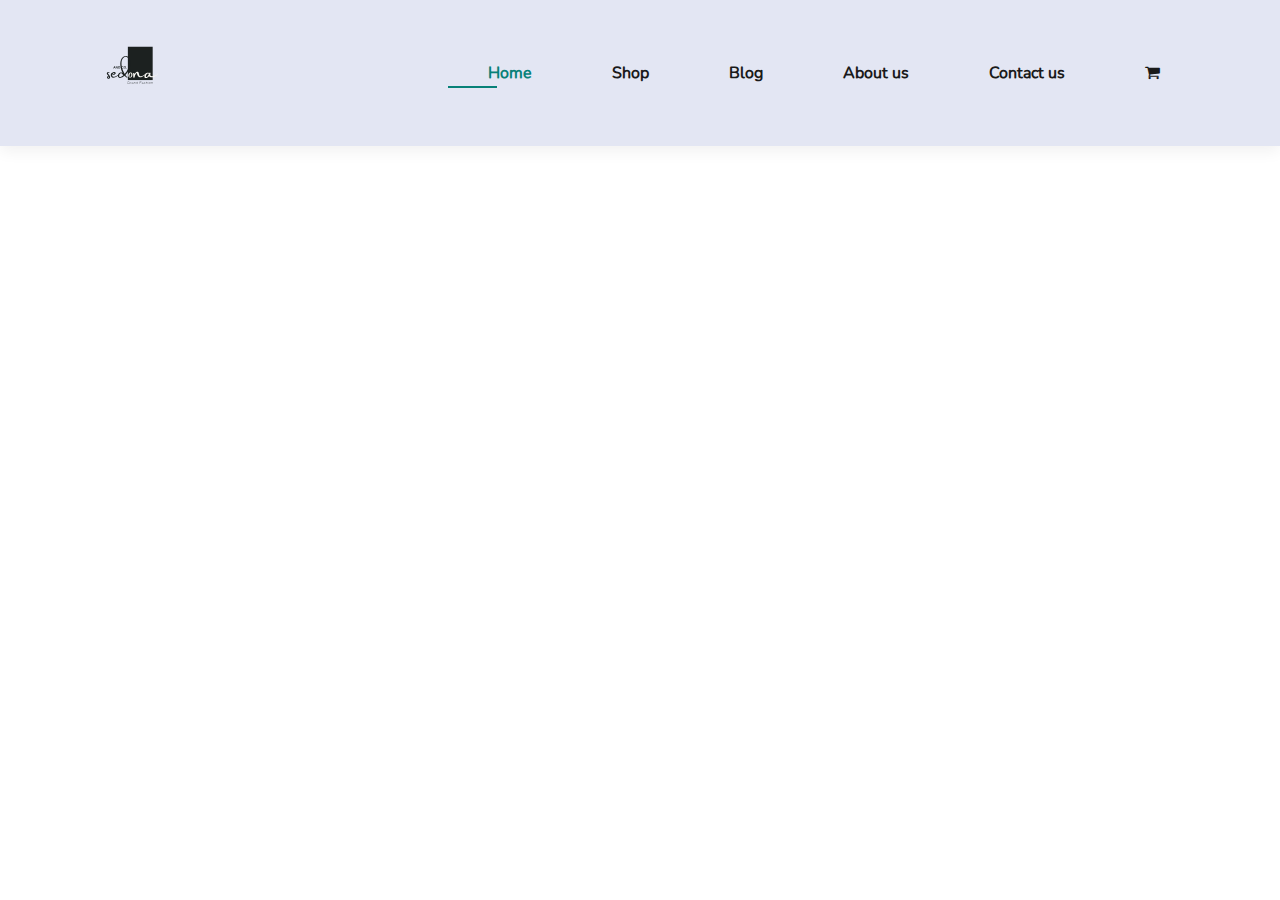
==== index.html @ c75b66e6 "initial code" ====
<!DOCTYPE html>
<html>
    <head>
        <meta name="viewport" content="width=device-width, initial-scale=1.0">
        <meta charset="UTF-8">
        <title>Sedona</title>
        <link rel="stylesheet" href="style.css">
        <!-- <link rel="stylesheet" href="https://cdn.jsdelivr.net/npm/bootstrap@5.3.2/dist/css/bootstrap.min.css"> -->
        <link rel="stylesheet" href="https://cdnjs.cloudflare.com/ajax/libs/font-awesome/4.7.0/css/font-awesome.min.css">
        
    </head>
    <body>
        <section id="header">
            <a href="#"><img src="./images/yoko.svg" class="logo" alt="logo">
            <div>
                <ul id="navbar">
                    <li><a class="active" href="index.html">Home</a></li>
                    <li><a href="shop.html">Shop</a></li>
                    <li><a href="blog.html">Blog</a></li>
                    <li><a href="about.html">About us</a></li>
                    <li><a href="contact.html">Contact us</a></li>
                    <li><a href="cart.html"><i class="fa fa-shopping-cart"></i></a></li>
                </ul>
            </div>
        </section>
    </body>

    <script src="script.js"></script>

</html>
---- style.css ----
@font-face {
    font-family: "CustomFont";
    src: url(./font/static/Nunito-Regular.ttf);
}

*{
    margin: 0;
    padding: 0;
    box-sizing: border-box;
    /* font-family:'Courier New', Courier, monospace; */
    font-family: "CustomFont";
}


h1{
    font-size: 50px;
    line-height: 64px;
    color: #222;
}

h2{
    font-size: 46px;
    line-height: 54px;
    color: #222;
}

h4{
    font-size: 20px;
    color: #222;
}

h6{
    font-weight: 700;
    font-size:12px;
}

p{
    font-size: 16px;
    margin: 15px 0 20px 0;
    color: #465b52;
}

.section-p1{
    padding: 40px 80px;
}

.section-m1{
    margin:40p 0;
}

body{
    width: 100%;
}

.logo{
    width:100px;
    height:100px;
}

/*Header start*/
#header{
    display: flex;
    align-items: center;
    justify-content: space-between;
    padding: 20px 80px;
    background: #e3e6f3;
    box-shadow: 0 5px 15px rgba(0,0,0,0.06);
}

#navbar{
    align-items: center;
    display: flex;
    justify-content: center;
}

#navbar li{
    list-style: none;
    padding: 0 20px;
    position: relative;

}

#navbar li a{
    list-style: none;
    padding: 0 20px;
    text-decoration: none;
    font-weight: 600;
    font-size: 16px;
    color: #1a1a1a;
    transition: 0.3s ease;
}

#navbar li a:hover,
#navbar li a.active{
    color: #088178;
}

#navbar li a:hover::after,
#navbar li a.active::after{
    content: "";
    width:30%;
    height:2px;
    position: absolute;
    bottom: -4px;
    left:40px;
    background: #088178;
}
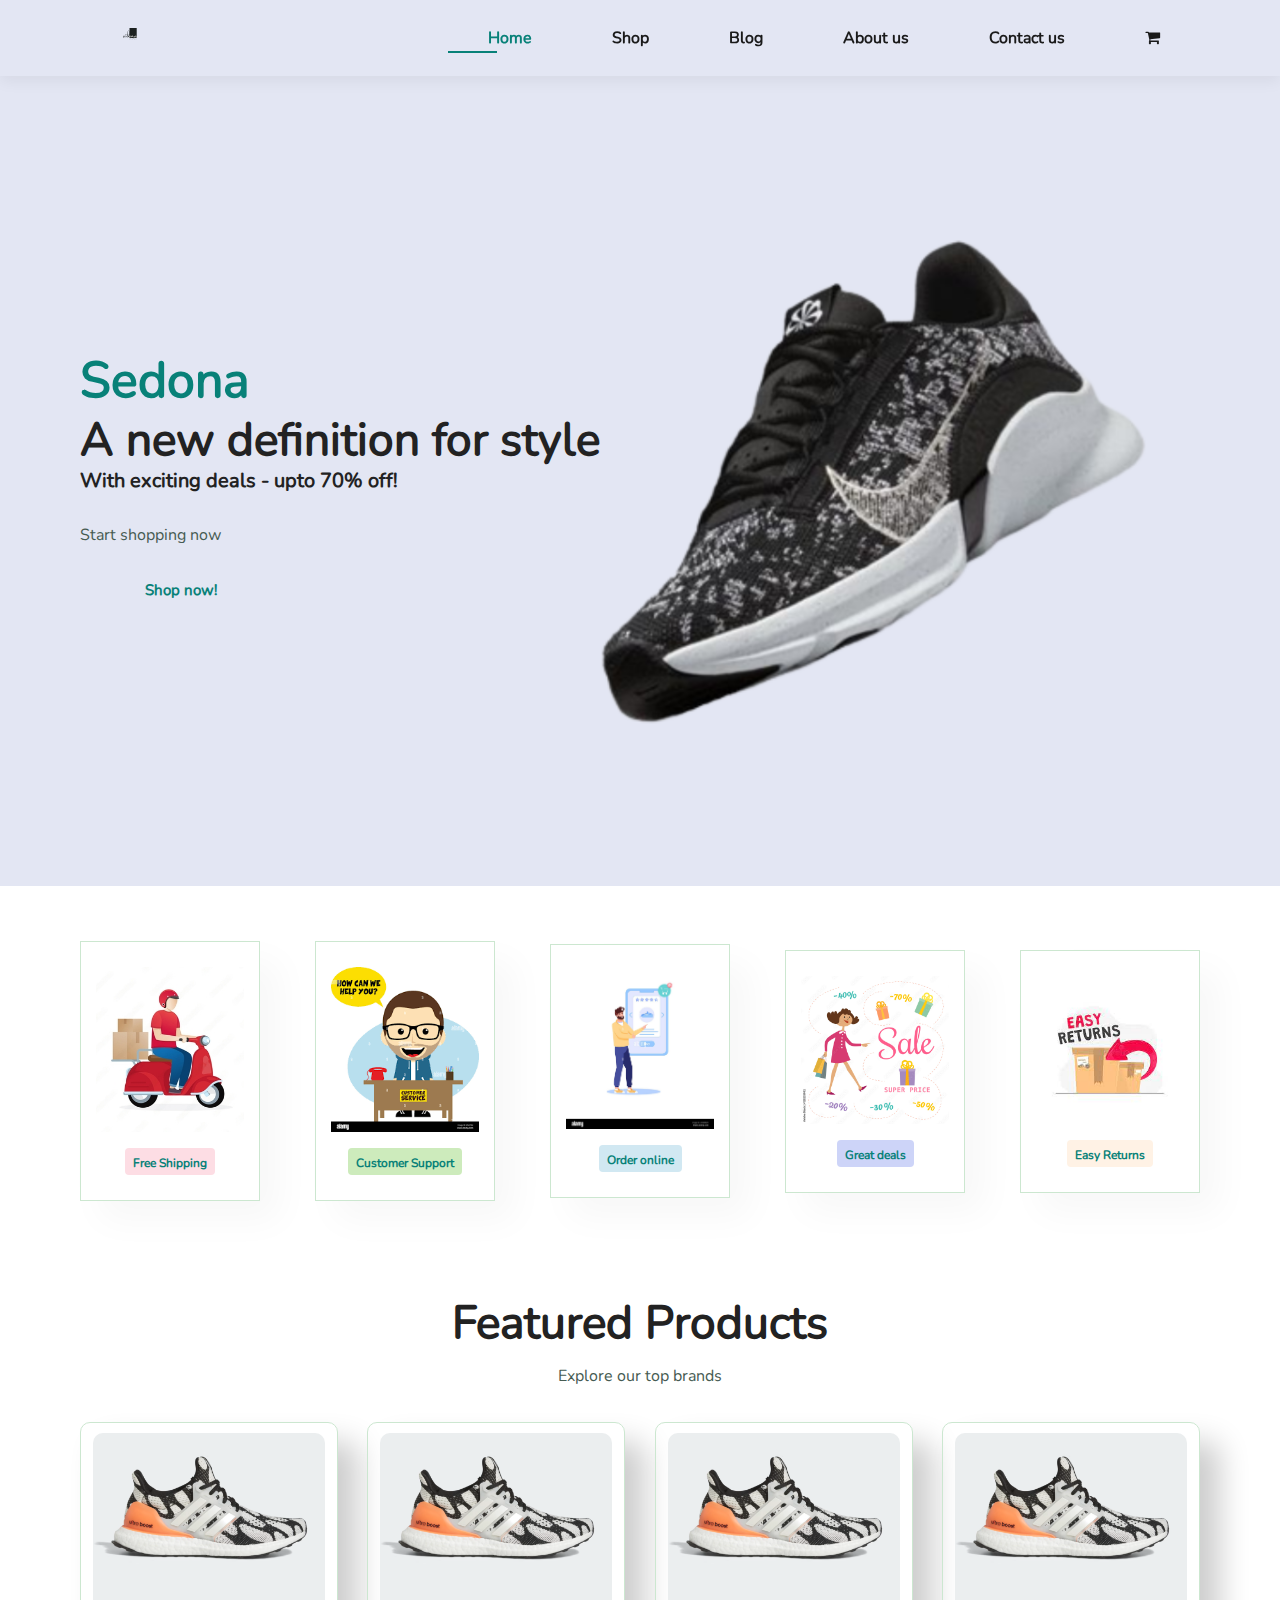
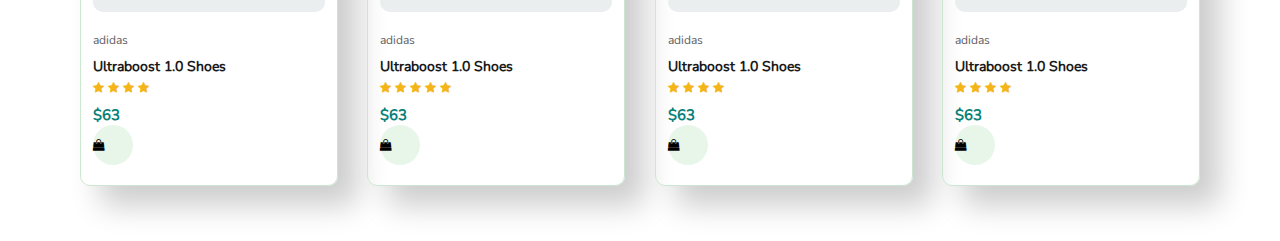
==== commit 1fe40250: "images and styles" ====
--- a/index.html
+++ b/index.html
@@ -23,6 +23,108 @@
                 </ul>
             </div>
         </section>
+        <section id="banner">
+            <h1>Sedona</h1>
+            <h2>A new definition for style</h2>
+            <h4>With exciting deals - upto 70% off!</h4>
+            <p>Start shopping now</p>
+            <button>Shop now!</button>
+        </section>
+        <section id="feature" class="section-p1">
+            <div class="f-box">
+                <img src="images/features/freeshipping.jpeg" alt="freeshipping">
+                <h6>Free Shipping</h6>
+            </div>
+            <div class="f-box">
+                <img src="images/features/customer.png" alt="freeshipping">
+                <h6>Customer Support</h6>
+            </div>
+            <div class="f-box">
+                <img src="images/features/oo.jpg" alt="freeshipping">
+                <h6>Order online</h6>
+            </div>
+            <div class="f-box">
+                <img src="images/features/offers.jpg" alt="freeshipping">
+                <h6>Great deals</h6>
+            </div>
+            <div class="f-box">
+                <img src="images/features/easyreturns.jpeg" alt="freeshipping">
+                <h6>Easy Returns</h6>
+            </div>
+
+        </section>
+        <section id="products" class="section-p1">
+            <h2>Featured Products</h2>
+            <p>Explore our top brands</p>
+            <div class="pro-container">
+                <div class="pro">
+                    <img src="images/products/adidas.png">
+                    <div class="des">
+                        <span>adidas</span>
+                        <h5>Ultraboost 1.0 Shoes</h5>
+                        <div class="star">
+                            <i class="fa fa-star"></i>
+                            <i class="fa fa-star"></i>
+                            <i class="fa fa-star"></i>
+                            <i class="fa fa-star"></i>
+                            <!-- <i class="fa fa-star checked"></i> -->
+                        </div>
+                        <h4>$63</h4>
+                        <a href="#"><i class="fa fa-shopping-bag cart" style="color: black;"></i>
+                        </a>
+                    </div>
+                </div>
+                <div class="pro">
+                    <img src="images/products/adidas.png">
+                    <div class="des">
+                        <span>adidas</span>
+                        <h5>Ultraboost 1.0 Shoes</h5>
+                        <div class="star">
+                            <i class="fa fa-star"></i>
+                            <i class="fa fa-star"></i>
+                            <i class="fa fa-star"></i>
+                            <i class="fa fa-star"></i>
+                            <i class="fa fa-star "></i>
+                        </div>
+                        <h4>$63</h4>
+                        <a href="#"><i class="fa fa-shopping-bag cart" class="cart" style="color: black;"></i>
+                        </a>
+                    </div>
+                </div> <div class="pro">
+                    <img src="images/products/adidas.png">
+                    <div class="des">
+                        <span>adidas</span>
+                        <h5>Ultraboost 1.0 Shoes</h5>
+                        <div class="star">
+                            <i class="fa fa-star"></i>
+                            <i class="fa fa-star"></i>
+                            <i class="fa fa-star"></i>
+                            <i class="fa fa-star"></i>
+                            <!-- <i class="fa fa-star checked"></i> -->
+                        </div>
+                        <h4>$63</h4>
+                        <a href="#"><i class="fa fa-shopping-bag cart" style="color: black;"></i>
+                        </a>
+                    </div>
+                </div> <div class="pro">
+                    <img src="images/products/adidas.png">
+                    <div class="des">
+                        <span>adidas</span>
+                        <h5>Ultraboost 1.0 Shoes</h5>
+                        <div class="star">
+                            <i class="fa fa-star"></i>
+                            <i class="fa fa-star"></i>
+                            <i class="fa fa-star"></i>
+                            <i class="fa fa-star"></i>
+                            <!-- <i class="fa fa-star checked"></i> -->
+                        </div>
+                        <h4>$63</h4>
+                        <a href="#"><i class="fa fa-shopping-bag cart" style="color: black;"></i>
+                        </a>
+                    </div>
+                </div>
+            </div>
+        </section>
     </body>
 
     <script src="script.js"></script>
--- a/style.css
+++ b/style.css
@@ -54,7 +54,7 @@
 
 .logo{
     width:100px;
-    height:100px;
+    height:30px;
 }
 
 /*Header start*/
@@ -65,6 +65,10 @@
     padding: 20px 80px;
     background: #e3e6f3;
     box-shadow: 0 5px 15px rgba(0,0,0,0.06);
+    z-index: 999;
+    position: sticky;
+    top: 0;
+    left: 0;
 }
 
 #navbar{
@@ -105,3 +109,164 @@
     left:40px;
     background: #088178;
 }
+
+
+/*Homepage*/
+#banner{
+    background-image: url("./images/nike1.png");
+    height: 90vh;
+    width:100%;
+    background-size: cover;
+    background-position: top 30% right 0;
+    padding: 0 80px 0 80px;
+    display: flex;
+    align-items: flex-start;
+    flex-direction: column;
+    justify-content: center;
+}
+
+#banner h4{
+    padding-bottom: 15px;
+}
+
+
+#banner h1{
+    color: #088178;
+}
+
+#banner button{
+    background-image: url("./images/button.png");
+    background-color: transparent;
+    color: #088178;
+    border: 0;
+    cursor: pointer;
+    background-repeat: no-repeat;
+    font-size: 15px;
+    font-weight: 700;
+    padding :14px 80px 14px 65px;
+}
+
+/*features*/
+
+#feature{
+    display: flex;
+    align-items: center;
+    justify-content: space-between;
+    flex-wrap: wrap;
+}
+#feature .f-box{
+    width:180px;
+    text-align: center;
+    padding: 25px 15px;
+    box-shadow: 20px 20px 34px rgba(0,0,0,0.03);
+    border: 1px solid #cce7d0;
+    margin: 15px 0;
+}
+
+#feature .f-box h6{
+    padding: 9px 8px 6px 8px;
+    line-height: 1;
+    border-radius: 4px;
+    display: inline-block;
+    color: #088178;
+    background-color: #fddde4;
+}
+
+#feature .f-box:hover{
+    box-shadow: 10px 10px 54px rgba(70,62,221,0.15);
+}
+
+#feature .f-box img{
+    width:100%;
+    margin-bottom: 10px;
+}
+
+#feature .f-box:nth-child(2) h6{
+    background-color: #cdebbc;
+}
+
+#feature .f-box:nth-child(3) h6{
+    background-color: #d1e8f2;
+}
+
+#feature .f-box:nth-child(4) h6{
+    background-color: #cdd4f8;
+}
+
+#feature .f-box:nth-child(5) h6{
+    background-color: #fff2e5;
+}
+
+/*Products*/
+#products{
+    text-align: center;
+}
+#products .pro-container{
+    display: flex;
+    flex-wrap:wrap;
+    justify-content: space-between;
+
+}
+
+#products .pro{
+    width: 23%;
+    min-width: 250px;
+    padding: 10px 12px;
+    border: 1px solid #cce7d0;
+    border-radius: 10px;
+    cursor: pointer;
+    box-shadow: 20px 20px 30px rgba(0,0,0,0.2);
+    margin:15px 0;
+    transition: 0.2 ease;
+}
+
+#products .pro:hover{
+    box-shadow: 20px 20px 30px rgba(0,0,0,0.6);
+}
+
+#products .pro .des{
+    text-align: start;
+    padding: 10px 0;
+}
+
+#products .pro .des span{
+    color: #606063;
+    font-size: 12px;
+}
+
+#products .pro .des h5{
+    padding-top: 7px;
+    color: #1a1a1a;
+    font-size: 14px;
+}
+
+#products .pro .des i{
+    font-size: 12px;
+    color: rgb(243, 181,25);
+}
+
+#products .pro .des h4{
+    padding-top: 7px;
+    color:#088178;
+    font-size: 15px;
+    font-weight: 700;
+
+}
+
+
+#products .pro .des .cart{
+    width:40px;
+    height:40px;
+    line-height: 40px;
+    border-radius: 50px;
+    font-weight: 500;
+    color: #088178;
+    border: 1px;
+    background-color: #e8f6ea;
+    size: 20px;
+}
+#products .pro img{
+    width:100%;
+    border-radius: 10px;
+
+}
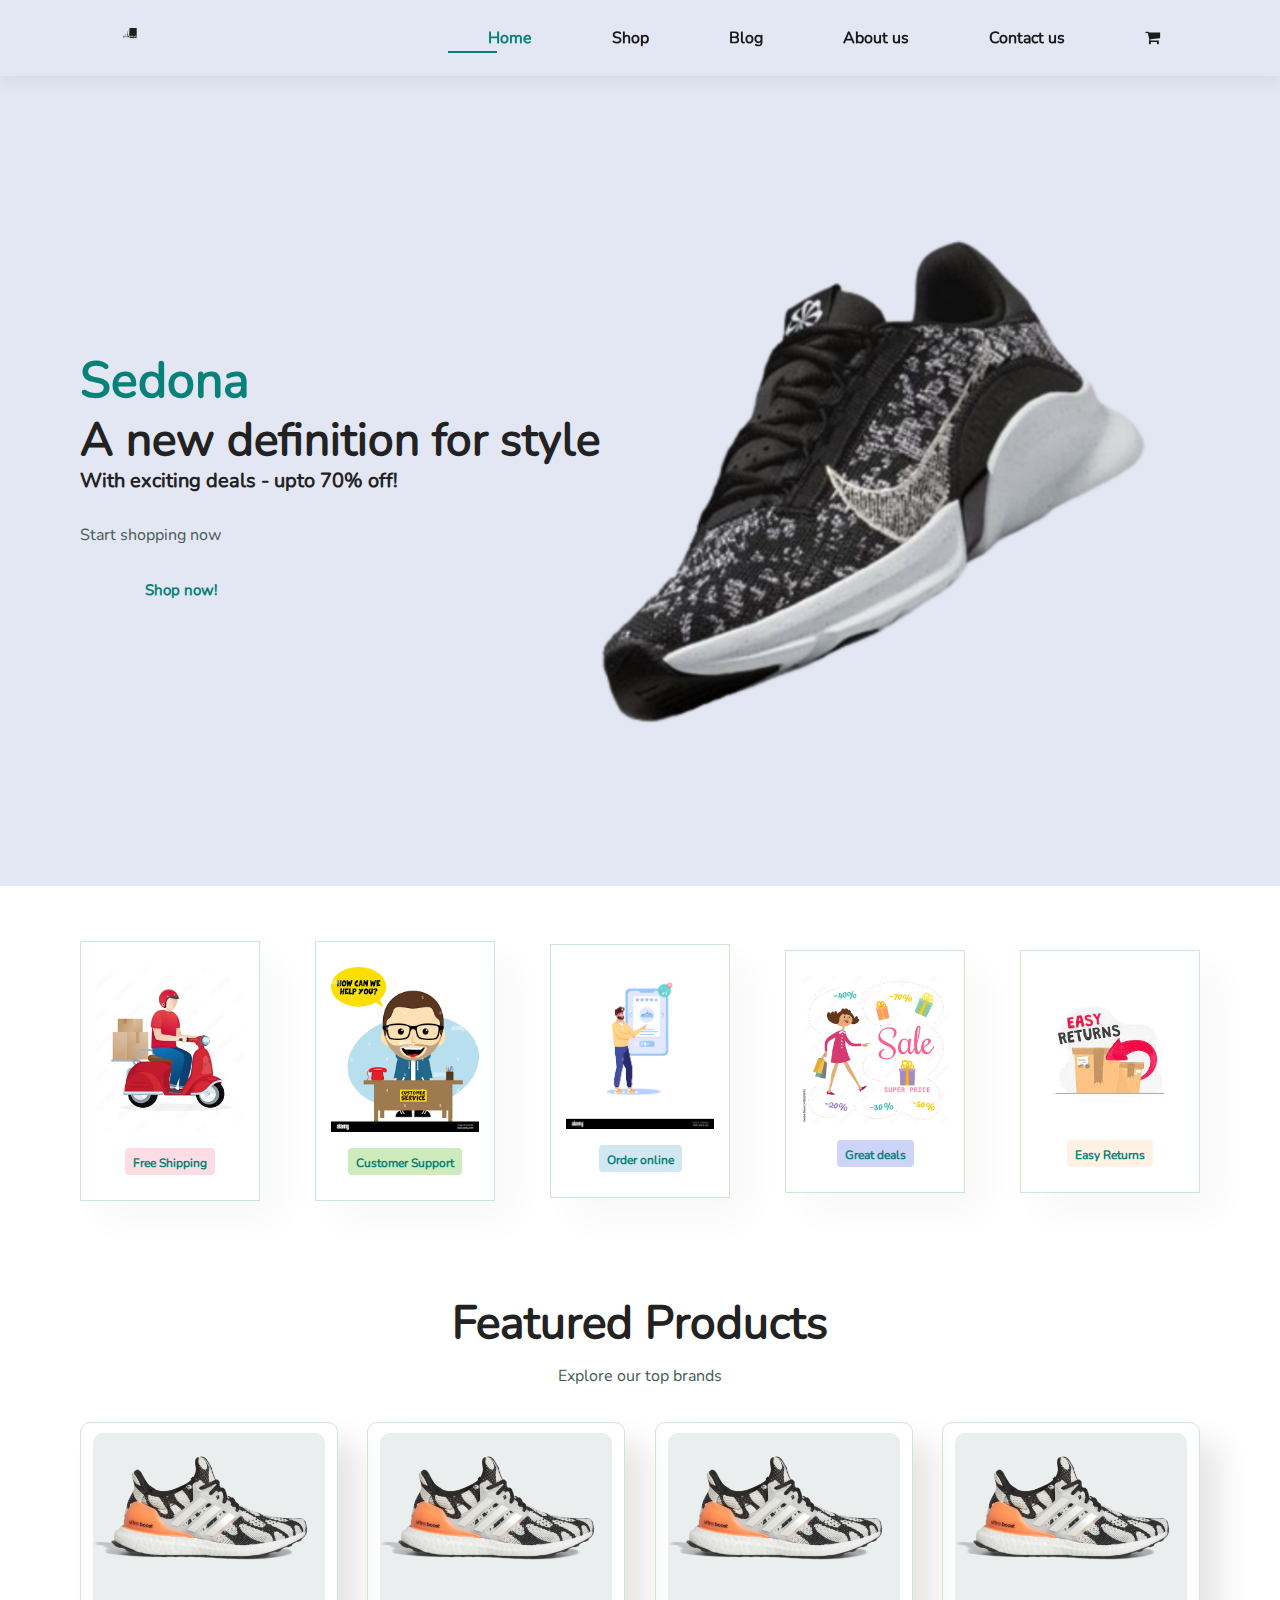
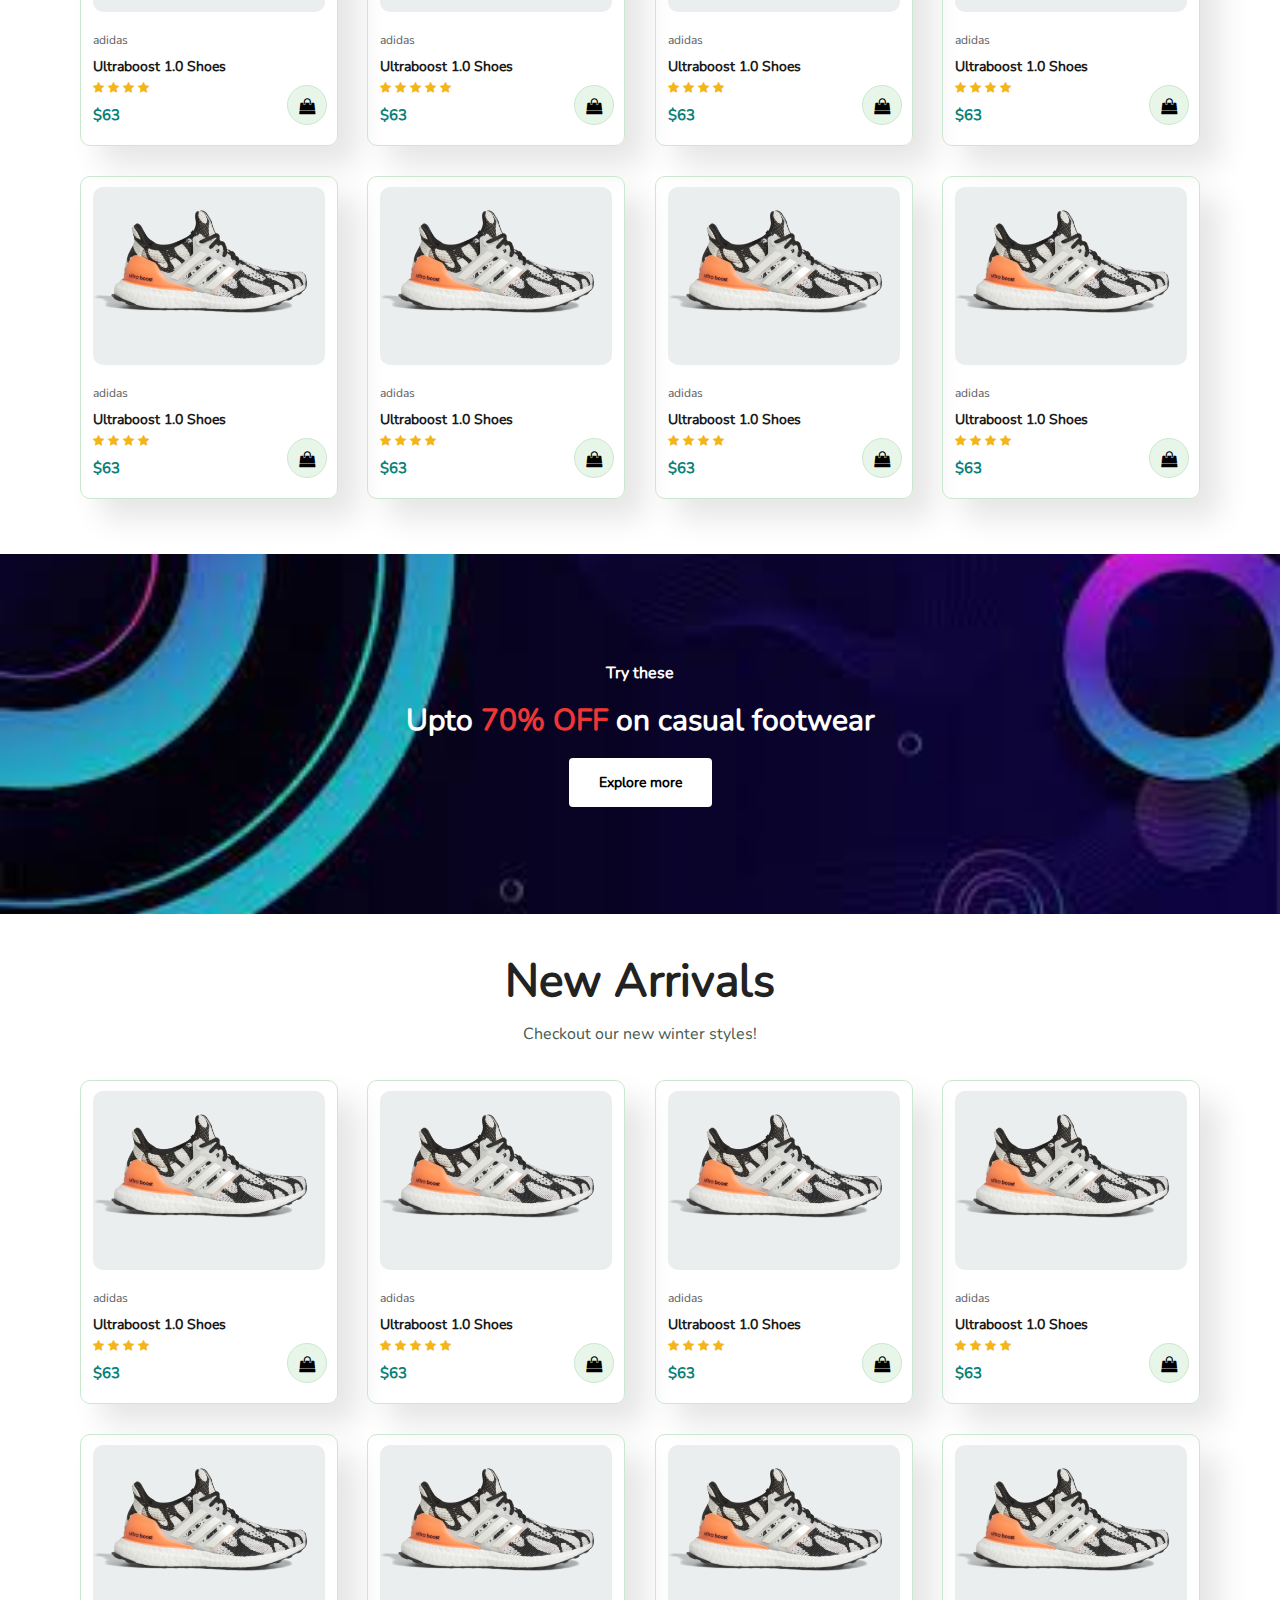
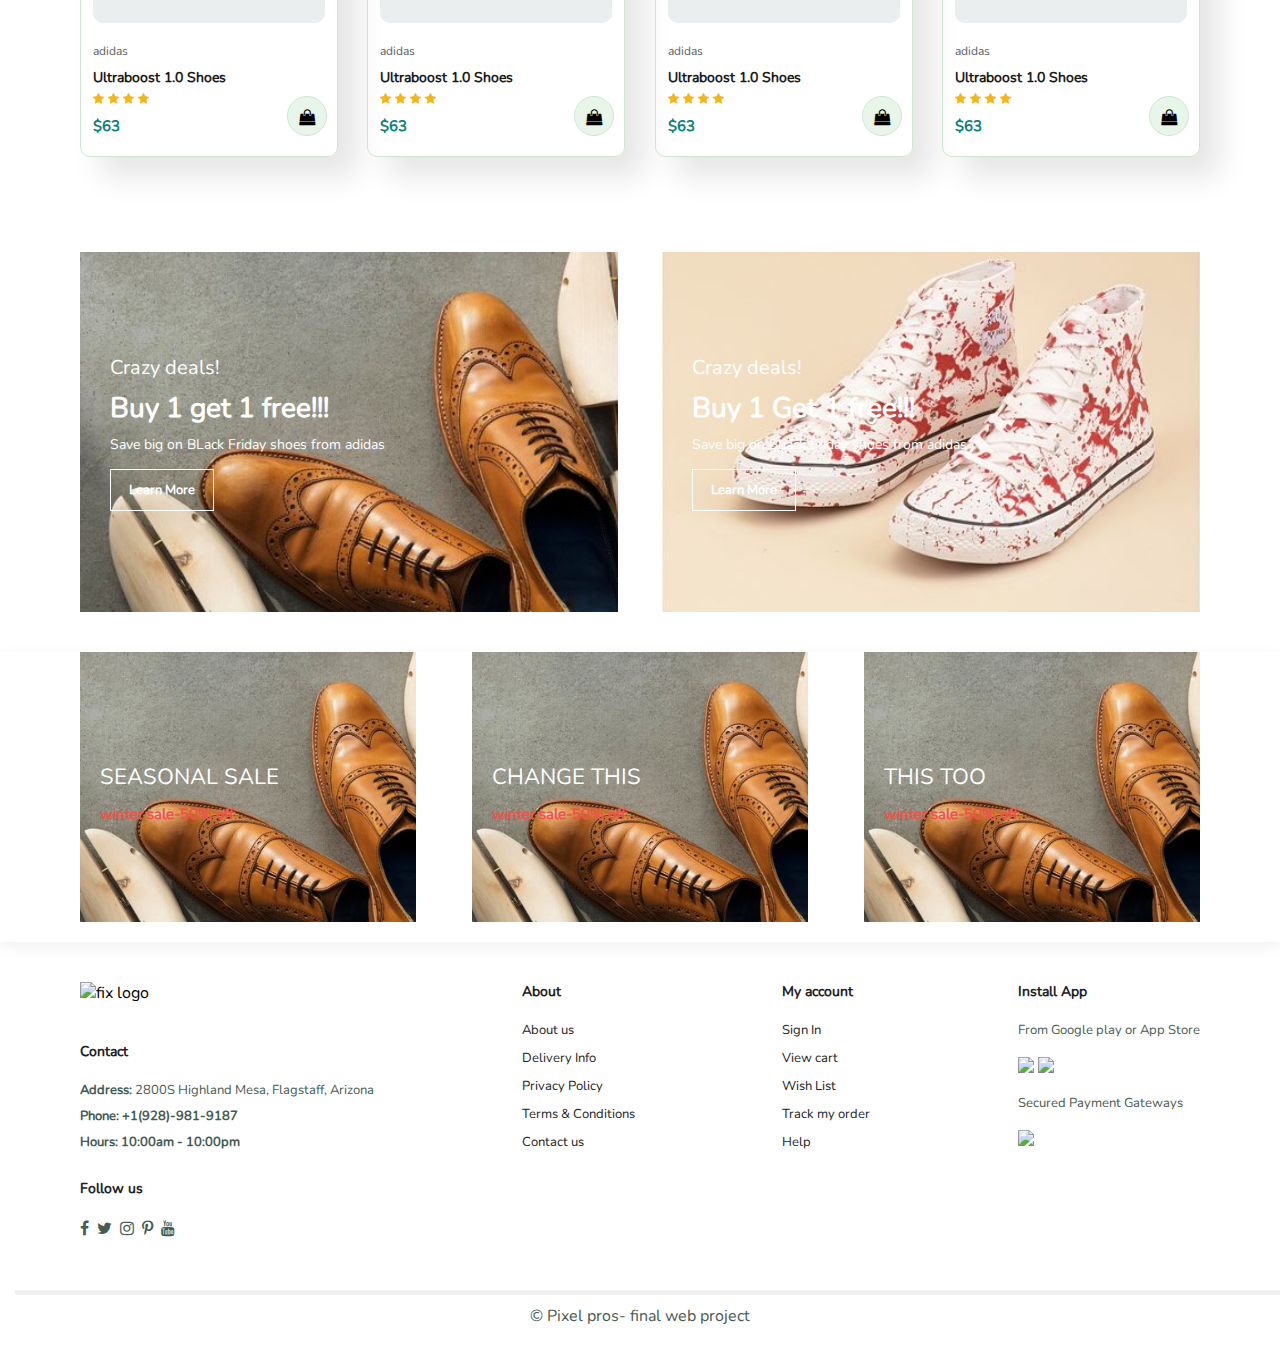
==== commit ef376001: "home page complete design" ====
--- a/index.html
+++ b/index.html
@@ -70,9 +70,164 @@
                             <!-- <i class="fa fa-star checked"></i> -->
                         </div>
                         <h4>$63</h4>
+                    </div>
+                    <a href="#"><i class="fa fa-shopping-bag cart" style="color: black;"></i>
+                    </a>    
+                </div>
+                <div class="pro">
+                    <img src="images/products/adidas.png">
+                    <div class="des">
+                        <span>adidas</span>
+                        <h5>Ultraboost 1.0 Shoes</h5>
+                        <div class="star">
+                            <i class="fa fa-star"></i>
+                            <i class="fa fa-star"></i>
+                            <i class="fa fa-star"></i>
+                            <i class="fa fa-star"></i>
+                            <i class="fa fa-star "></i>
+                        </div>
+                        <h4>$63</h4>
+                    </div>
+                        <a href="#"><i class="fa fa-shopping-bag cart" class="cart" style="color: black;"></i>
+                        </a>
+                    
+                </div>
+                <div class="pro">
+                    <img src="images/products/adidas.png">
+                    <div class="des">
+                        <span>adidas</span>
+                        <h5>Ultraboost 1.0 Shoes</h5>
+                        <div class="star">
+                            <i class="fa fa-star"></i>
+                            <i class="fa fa-star"></i>
+                            <i class="fa fa-star"></i>
+                            <i class="fa fa-star"></i>
+                            <!-- <i class="fa fa-star checked"></i> -->
+                        </div>
+                        <h4>$63</h4>
+                    </div>
                         <a href="#"><i class="fa fa-shopping-bag cart" style="color: black;"></i>
                         </a>
-                    </div>
+            
+                </div> 
+                <div class="pro">
+                    <img src="images/products/adidas.png">
+                    <div class="des">
+                        <span>adidas</span>
+                        <h5>Ultraboost 1.0 Shoes</h5>
+                        <div class="star">
+                            <i class="fa fa-star"></i>
+                            <i class="fa fa-star"></i>
+                            <i class="fa fa-star"></i>
+                            <i class="fa fa-star"></i>
+                            <!-- <i class="fa fa-star checked"></i> -->
+                        </div>
+                        <h4>$63</h4>
+                    </div>
+                    <a href="#"><i class="fa fa-shopping-bag cart" style="color: black;"></i>
+                        </a>
+                    
+                </div>
+                <div class="pro">
+                    <img src="images/products/adidas.png">
+                    <div class="des">
+                        <span>adidas</span>
+                        <h5>Ultraboost 1.0 Shoes</h5>
+                        <div class="star">
+                            <i class="fa fa-star"></i>
+                            <i class="fa fa-star"></i>
+                            <i class="fa fa-star"></i>
+                            <i class="fa fa-star"></i>
+                            <!-- <i class="fa fa-star checked"></i> -->
+                        </div>
+                        <h4>$63</h4>
+                    </div>
+                    <a href="#"><i class="fa fa-shopping-bag cart" style="color: black;"></i>
+                        </a>
+                    
+                </div>
+                <div class="pro">
+                    <img src="images/products/adidas.png">
+                    <div class="des">
+                        <span>adidas</span>
+                        <h5>Ultraboost 1.0 Shoes</h5>
+                        <div class="star">
+                            <i class="fa fa-star"></i>
+                            <i class="fa fa-star"></i>
+                            <i class="fa fa-star"></i>
+                            <i class="fa fa-star"></i>
+                            <!-- <i class="fa fa-star checked"></i> -->
+                        </div>
+                        <h4>$63</h4>
+                    </div>
+                    <a href="#"><i class="fa fa-shopping-bag cart" style="color: black;"></i>
+                        </a>
+                    
+                </div>
+
+                <div class="pro">
+                    <img src="images/products/adidas.png">
+                    <div class="des">
+                        <span>adidas</span>
+                        <h5>Ultraboost 1.0 Shoes</h5>
+                        <div class="star">
+                            <i class="fa fa-star"></i>
+                            <i class="fa fa-star"></i>
+                            <i class="fa fa-star"></i>
+                            <i class="fa fa-star"></i>
+                            <!-- <i class="fa fa-star checked"></i> -->
+                        </div>
+                        <h4>$63</h4>
+                    </div>
+                    <a href="#"><i class="fa fa-shopping-bag cart" style="color: black;"></i>
+                        </a>
+                    
+                </div>
+                <div class="pro">
+                    <img src="images/products/adidas.png">
+                    <div class="des">
+                        <span>adidas</span>
+                        <h5>Ultraboost 1.0 Shoes</h5>
+                        <div class="star">
+                            <i class="fa fa-star"></i>
+                            <i class="fa fa-star"></i>
+                            <i class="fa fa-star"></i>
+                            <i class="fa fa-star"></i>
+                            <!-- <i class="fa fa-star checked"></i> -->
+                        </div>
+                        <h4>$63</h4>
+                    </div>
+                    <a href="#"><i class="fa fa-shopping-bag cart" style="color: black;"></i>
+                        </a>
+                    
+                </div>
+            </div>
+        </section>
+        <section id="explore" class="section-m1">
+            <h4>Try these</h4>
+            <h2>Upto <span>70% OFF </span>on casual footwear</h2>
+            <button class="normal">Explore more</button>
+        </section>
+        <section id="products" class="section-p1">
+            <h2>New Arrivals</h2>
+            <p>Checkout our new winter styles!</p>
+            <div class="pro-container">
+                <div class="pro">
+                    <img src="images/products/adidas.png">
+                    <div class="des">
+                        <span>adidas</span>
+                        <h5>Ultraboost 1.0 Shoes</h5>
+                        <div class="star">
+                            <i class="fa fa-star"></i>
+                            <i class="fa fa-star"></i>
+                            <i class="fa fa-star"></i>
+                            <i class="fa fa-star"></i>
+                            <!-- <i class="fa fa-star checked"></i> -->
+                        </div>
+                        <h4>$63</h4>
+                    </div>
+                    <a href="#"><i class="fa fa-shopping-bag cart" style="color: black;"></i>
+                    </a>    
                 </div>
                 <div class="pro">
                     <img src="images/products/adidas.png">
@@ -87,44 +242,203 @@
                             <i class="fa fa-star "></i>
                         </div>
                         <h4>$63</h4>
+                    </div>
                         <a href="#"><i class="fa fa-shopping-bag cart" class="cart" style="color: black;"></i>
                         </a>
-                    </div>
-                </div> <div class="pro">
-                    <img src="images/products/adidas.png">
-                    <div class="des">
-                        <span>adidas</span>
-                        <h5>Ultraboost 1.0 Shoes</h5>
-                        <div class="star">
-                            <i class="fa fa-star"></i>
-                            <i class="fa fa-star"></i>
-                            <i class="fa fa-star"></i>
-                            <i class="fa fa-star"></i>
-                            <!-- <i class="fa fa-star checked"></i> -->
-                        </div>
-                        <h4>$63</h4>
+                    
+                </div>
+                <div class="pro">
+                    <img src="images/products/adidas.png">
+                    <div class="des">
+                        <span>adidas</span>
+                        <h5>Ultraboost 1.0 Shoes</h5>
+                        <div class="star">
+                            <i class="fa fa-star"></i>
+                            <i class="fa fa-star"></i>
+                            <i class="fa fa-star"></i>
+                            <i class="fa fa-star"></i>
+                            <!-- <i class="fa fa-star checked"></i> -->
+                        </div>
+                        <h4>$63</h4>
+                    </div>
                         <a href="#"><i class="fa fa-shopping-bag cart" style="color: black;"></i>
                         </a>
-                    </div>
-                </div> <div class="pro">
-                    <img src="images/products/adidas.png">
-                    <div class="des">
-                        <span>adidas</span>
-                        <h5>Ultraboost 1.0 Shoes</h5>
-                        <div class="star">
-                            <i class="fa fa-star"></i>
-                            <i class="fa fa-star"></i>
-                            <i class="fa fa-star"></i>
-                            <i class="fa fa-star"></i>
-                            <!-- <i class="fa fa-star checked"></i> -->
-                        </div>
-                        <h4>$63</h4>
-                        <a href="#"><i class="fa fa-shopping-bag cart" style="color: black;"></i>
-                        </a>
-                    </div>
-                </div>
-            </div>
-        </section>
+            
+                </div> 
+                <div class="pro">
+                    <img src="images/products/adidas.png">
+                    <div class="des">
+                        <span>adidas</span>
+                        <h5>Ultraboost 1.0 Shoes</h5>
+                        <div class="star">
+                            <i class="fa fa-star"></i>
+                            <i class="fa fa-star"></i>
+                            <i class="fa fa-star"></i>
+                            <i class="fa fa-star"></i>
+                            <!-- <i class="fa fa-star checked"></i> -->
+                        </div>
+                        <h4>$63</h4>
+                    </div>
+                    <a href="#"><i class="fa fa-shopping-bag cart" style="color: black;"></i>
+                        </a>
+                    
+                </div>
+                <div class="pro">
+                    <img src="images/products/adidas.png">
+                    <div class="des">
+                        <span>adidas</span>
+                        <h5>Ultraboost 1.0 Shoes</h5>
+                        <div class="star">
+                            <i class="fa fa-star"></i>
+                            <i class="fa fa-star"></i>
+                            <i class="fa fa-star"></i>
+                            <i class="fa fa-star"></i>
+                            <!-- <i class="fa fa-star checked"></i> -->
+                        </div>
+                        <h4>$63</h4>
+                    </div>
+                    <a href="#"><i class="fa fa-shopping-bag cart" style="color: black;"></i>
+                        </a>
+                    
+                </div>
+                <div class="pro">
+                    <img src="images/products/adidas.png">
+                    <div class="des">
+                        <span>adidas</span>
+                        <h5>Ultraboost 1.0 Shoes</h5>
+                        <div class="star">
+                            <i class="fa fa-star"></i>
+                            <i class="fa fa-star"></i>
+                            <i class="fa fa-star"></i>
+                            <i class="fa fa-star"></i>
+                            <!-- <i class="fa fa-star checked"></i> -->
+                        </div>
+                        <h4>$63</h4>
+                    </div>
+                    <a href="#"><i class="fa fa-shopping-bag cart" style="color: black;"></i>
+                        </a>
+                    
+                </div>
+
+                <div class="pro">
+                    <img src="images/products/adidas.png">
+                    <div class="des">
+                        <span>adidas</span>
+                        <h5>Ultraboost 1.0 Shoes</h5>
+                        <div class="star">
+                            <i class="fa fa-star"></i>
+                            <i class="fa fa-star"></i>
+                            <i class="fa fa-star"></i>
+                            <i class="fa fa-star"></i>
+                            <!-- <i class="fa fa-star checked"></i> -->
+                        </div>
+                        <h4>$63</h4>
+                    </div>
+                    <a href="#"><i class="fa fa-shopping-bag cart" style="color: black;"></i>
+                        </a>
+                    
+                </div>
+                <div class="pro">
+                    <img src="images/products/adidas.png">
+                    <div class="des">
+                        <span>adidas</span>
+                        <h5>Ultraboost 1.0 Shoes</h5>
+                        <div class="star">
+                            <i class="fa fa-star"></i>
+                            <i class="fa fa-star"></i>
+                            <i class="fa fa-star"></i>
+                            <i class="fa fa-star"></i>
+                            <!-- <i class="fa fa-star checked"></i> -->
+                        </div>
+                        <h4>$63</h4>
+                    </div>
+                    <a href="#"><i class="fa fa-shopping-bag cart" style="color: black;"></i>
+                        </a>
+                    
+                </div>
+            </div>
+        </section>
+        <section id="sm-banner" class="section-p1">
+            <div class="banner-box">
+                <h4>Crazy deals!</h4>
+                <h2>Buy 1 get 1 free!!!</h2>
+                <span>Save big on BLack Friday shoes from adidas</span>
+                <button class="white">Learn More</button>
+            </div>
+            <div class="banner-box banner-box-2">
+                <h4>Crazy deals!</h4>
+                <h2>Buy 1 Get 1 free!!!</h2>
+                <span>Save big on BLack Friday shoes from adidas</span>
+                <button class="white">Learn More</button>
+            </div>
+        </section>
+        <section id="banner3" style="box-shadow: 0 5px 15px rgba(0,0,0,0.06);">
+            <div class="banner-box"> 
+                <h2>SEASONAL SALE</h2>
+                <h3>winter sale-50% off</h3>
+            </div>
+            <div class="banner-box banner-box2"> 
+                <h2>CHANGE THIS</h2>
+                <h3>winter sale-50% off</h3>
+            </div>
+            <div class="banner-box banner-box3"> 
+                <h2>THIS TOO</h2>
+                <h3>winter sale-50% off</h3>
+            </div>
+        </section>
+        <!-- <section id="newsletter" style="box-shadow: 0 5px 15px rgba(0,0,0,0.06);">
+        </section> -->
+        <footer class="section-p1">
+            <div class="col">
+                <img class="logo" src="images/yoko1.png" alt="fix logo">
+                <h4>Contact</h4>
+                <p><strong>Address:</strong> 2800S Highland Mesa, Flagstaff, Arizona</p>
+                <p><strong>Phone: +1(928)-981-9187</strong></p>
+                <p><strong>Hours: 10:00am - 10:00pm </strong></p>
+                <div class="follow">
+                    <h4>Follow us</h4>
+                    <i class="fa  fa-facebook-f"></i>
+                    <i class="fa  fa-twitter"></i>
+                    <i class="fa  fa-instagram"></i>
+                    <i class="fa  fa-pinterest-p"></i>
+                    <i class="fa  fa-youtube"></i>
+                </div>
+            </div>
+
+            <div class="col">
+                <h4>About</h4>
+                <a href="#">About us</a>
+                <a href="#">Delivery Info</a>
+                <a href="#">Privacy Policy</a>
+                <a href="#">Terms & Conditions</a>
+                <a href="#">Contact us</a>
+            </div>
+
+            <div class="col">
+                <h4>My account</h4>
+                <a href="#">Sign In</a>
+                <a href="#">View cart</a>
+                <a href="#">Wish List</a>
+                <a href="#">Track my order</a>
+                <a href="#">Help</a>
+            </div>
+
+            <div class="col install">
+                <h4>Install App</h4>
+                <p>From Google play or App Store</p>
+                <div class="row">
+                        <img src="images/pay/app1.png">
+                        <img src="images/pay/play1.png">
+                </div>
+                <p>Secured Payment Gateways</p>
+                <img src="images/pay/pay1.png">
+            </div>
+
+            
+        </footer>
+        <div class="copyright">
+            <p>&copy Pixel pros- final web project</p> 
+        </div>
     </body>
 
     <script src="script.js"></script>
--- a/style.css
+++ b/style.css
@@ -46,6 +46,31 @@
 
 .section-m1{
     margin:40p 0;
+}
+
+button.normal{
+    font-size: 14px;
+    font-weight: 600;
+    padding: 15px 30px;
+    color: black;
+    background-color: white;
+    border-radius: 4px;
+    cursor: pointer;
+    border: none;
+    outline: none;
+    transition: 0.2s;
+}
+
+button.white{
+    font-size: 13px;
+    font-weight: 600;
+    padding: 11px 18px;
+    color: #fff;
+    background-color: transparent;
+    cursor: pointer;
+    border: 1px solid white;
+    outline: none;
+    transition: 0.2s;
 }
 
 body{
@@ -215,9 +240,10 @@
     border: 1px solid #cce7d0;
     border-radius: 10px;
     cursor: pointer;
-    box-shadow: 20px 20px 30px rgba(0,0,0,0.2);
+    box-shadow: 20px 20px 30px rgba(0,0,0,0.1);
     margin:15px 0;
     transition: 0.2 ease;
+    position: relative;
 }
 
 #products .pro:hover{
@@ -254,19 +280,219 @@
 }
 
 
-#products .pro .des .cart{
+#products .pro  .cart{
     width:40px;
     height:40px;
     line-height: 40px;
     border-radius: 50px;
     font-weight: 500;
     color: #088178;
-    border: 1px;
+    border: 1px solid #cce7d0;
     background-color: #e8f6ea;
     size: 20px;
+    position: absolute;
+    bottom:20px;
+    right:10px;
 }
 #products .pro img{
     width:100%;
     border-radius: 10px;
 
 }
+
+/*Explore start*/
+#explore{
+    display: flex;
+    flex-direction: column;
+    align-items: center;
+    text-align: center;
+    justify-content: center;
+    background-image: url('images/banner/explore.jpeg');
+    width:100%;
+    height:40vh;
+    background-position: center;
+    background-size: cover;
+}
+
+#explore h4{
+    color: white;
+    font-size: 16px;;
+}
+#explore h2{
+    color: white;
+    font-size: 30px;
+    padding: 10px 0;
+}
+
+#explore h2 span{
+    color: #ef3636;
+}
+
+#explore button:hover{
+    background-color: #088178;
+    color:white ;
+}
+
+/*small  banners*/
+
+#sm-banner{
+    display: flex;
+    justify-content: space-between;
+    flex-wrap: wrap;
+}
+
+#sm-banner .banner-box{
+    display: flex;
+    flex-direction: column;
+    align-items: flex-start;
+    text-align: center;
+    justify-content: center;
+    background-image: url('images/banner.jpg');
+    min-width:48%;
+    height:40vh;
+    background-position: center;
+    background-size: cover;
+    padding: 30px;
+}
+
+#sm-banner h4{
+    color: #fff;
+    font-size: 20px;
+    font-weight: 300;
+}
+
+#sm-banner h2{
+    color: #fff;
+    font-size: 28px;
+    font-weight: 800;
+}
+
+#sm-banner span{
+    color: #fff;
+    font-size: 14px;
+    font-weight: 500;
+    padding-bottom: 15px;
+}
+
+#sm-banner .banner-box:hover button{
+    background-color: #088178;
+    border: 1px solid #088178;
+}
+
+/* change the banner image here */
+#sm-banner .banner-box-2{
+    background-image: url('images/hero.jpg');
+}
+
+
+#banner3{
+    display: flex;
+    justify-content: space-between;
+    flex-wrap: wrap;
+    padding: 0 80px;
+}
+ 
+#banner3 .banner-box{
+    display: flex;
+    flex-direction: column;
+    align-items: flex-start;
+    text-align: center;
+    justify-content: center;
+    /* change image */
+    background-image: url('images/banner.jpg');
+    min-width:30%;
+    height:30vh;
+    background-position: center;
+    background-size: cover;
+    padding: 20px;
+    margin-bottom: 20px;
+}
+
+/* change this image */
+#banner3 .banner-box2{
+    background-image: url('images/banner.jpg');
+}
+
+/* change this image */
+#banner3 .banner-box3{
+    background-image: url('images/banner.jpg');
+}
+
+
+#banner3 h2{
+    color:white;
+    font-weight: 500;
+    font-size: 22px;
+}
+
+#banner3 h3{
+    color: #ec544e;
+    font-weight: 800;
+    font-size: 15px;
+}
+
+footer{
+    display: flex;
+    flex-wrap: wrap;
+    justify-content: space-between;
+    box-shadow: 15px 5px 0 rgba(0,0,0,0.06);
+}
+
+footer .col{
+    display: flex;
+    flex-direction: column;
+    align-items: flex-start;
+    margin-bottom: 10px;
+ }
+ footer .logo{
+    margin-bottom: 30px;
+ }
+
+ footer h4{
+    font-size: 14px;
+    padding-bottom: 20px;
+ }
+
+ 
+ footer p{
+    font-size: 13px;
+    margin:0 0 8px 0;
+ }
+
+ footer a{
+    font-size: 13px;
+    text-decoration: none;
+    color: #222;
+    margin-bottom: 10px;
+ }
+
+ footer .follow{
+    margin-top: 20px;
+ }
+
+ footer .follow i{
+    color: #465b52;
+    cursor: pointer;
+    padding-right: 4px;;
+ }
+
+ footer .install .row images{
+     border: 1px solid #088178;
+     border-radius: 6px;
+ }
+
+ footer .install img{
+    margin: 10px 0 15px 0;
+ }
+
+ footer .follow i:hover,
+ footer a:hover{
+    color: #088178;
+
+ }
+
+.copyright{
+    width:100%;
+    text-align: center;
+    padding: 0 15px 0 15px;
+ }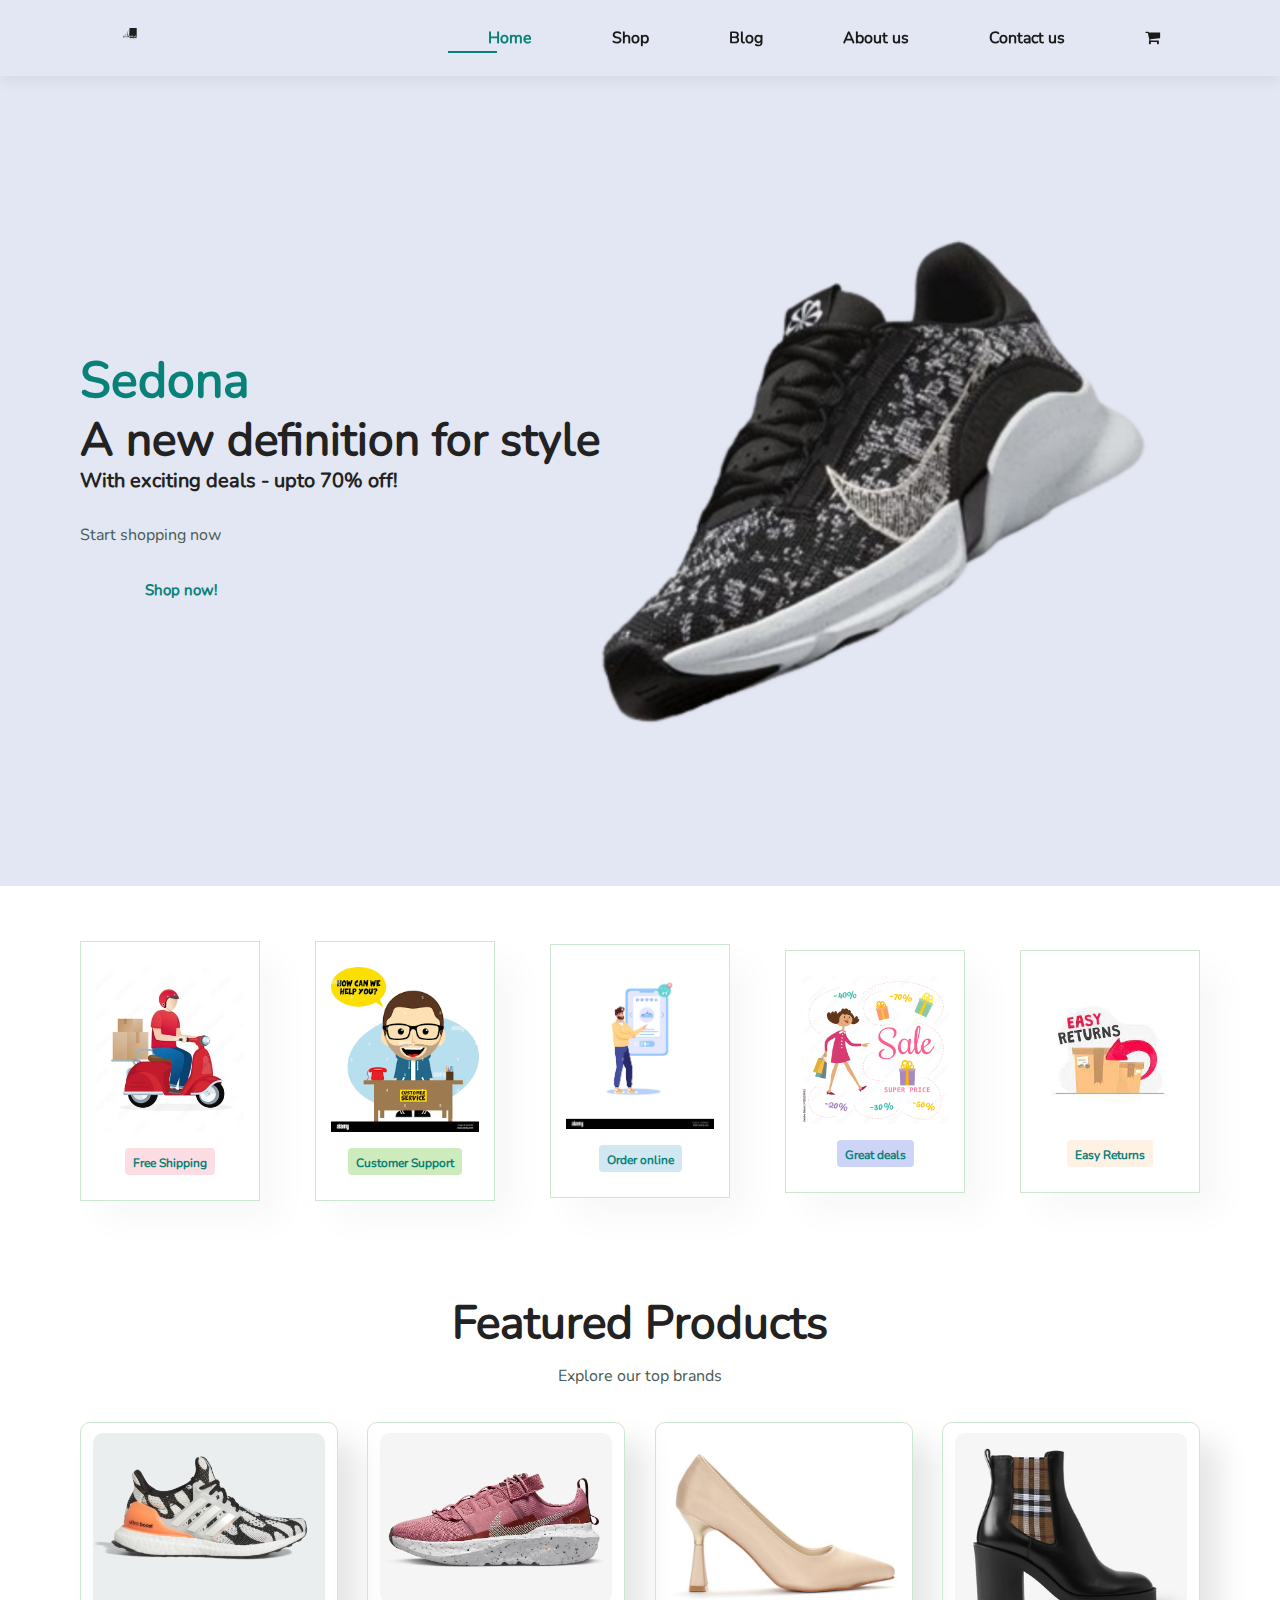
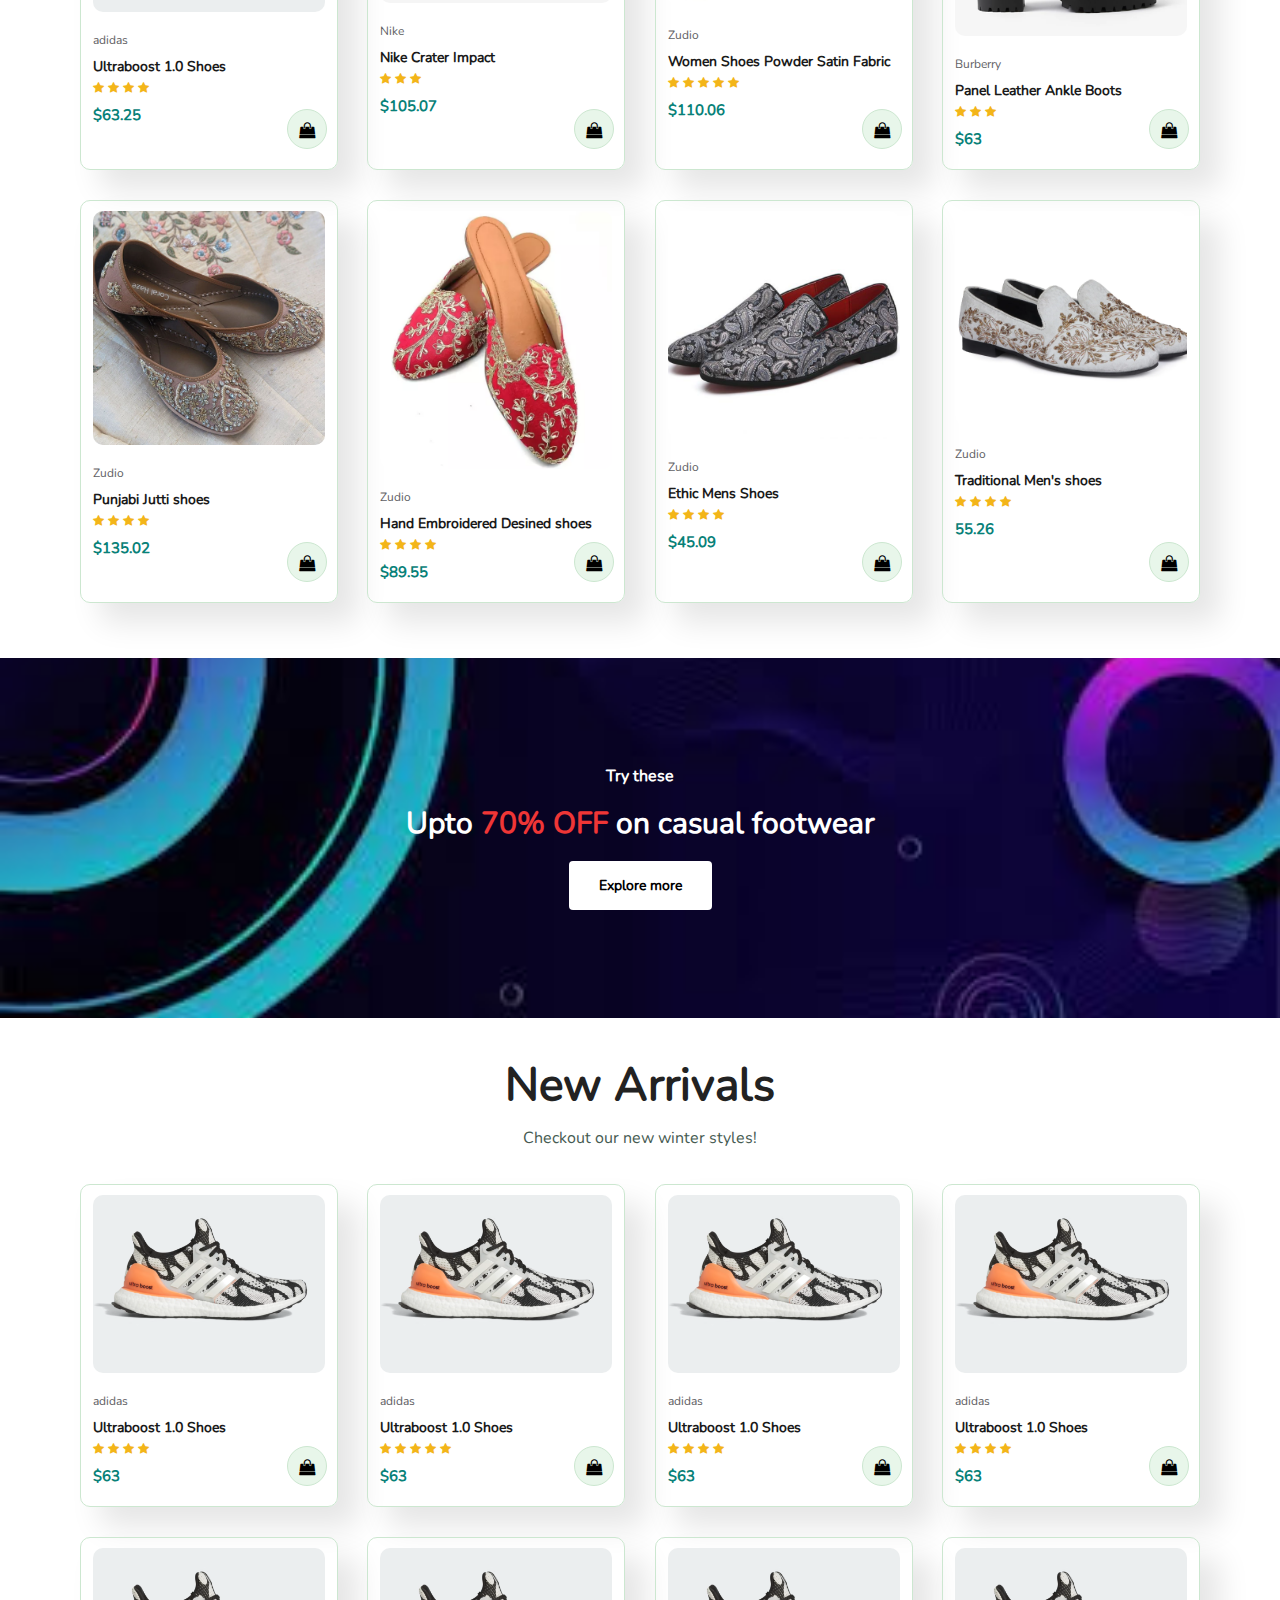
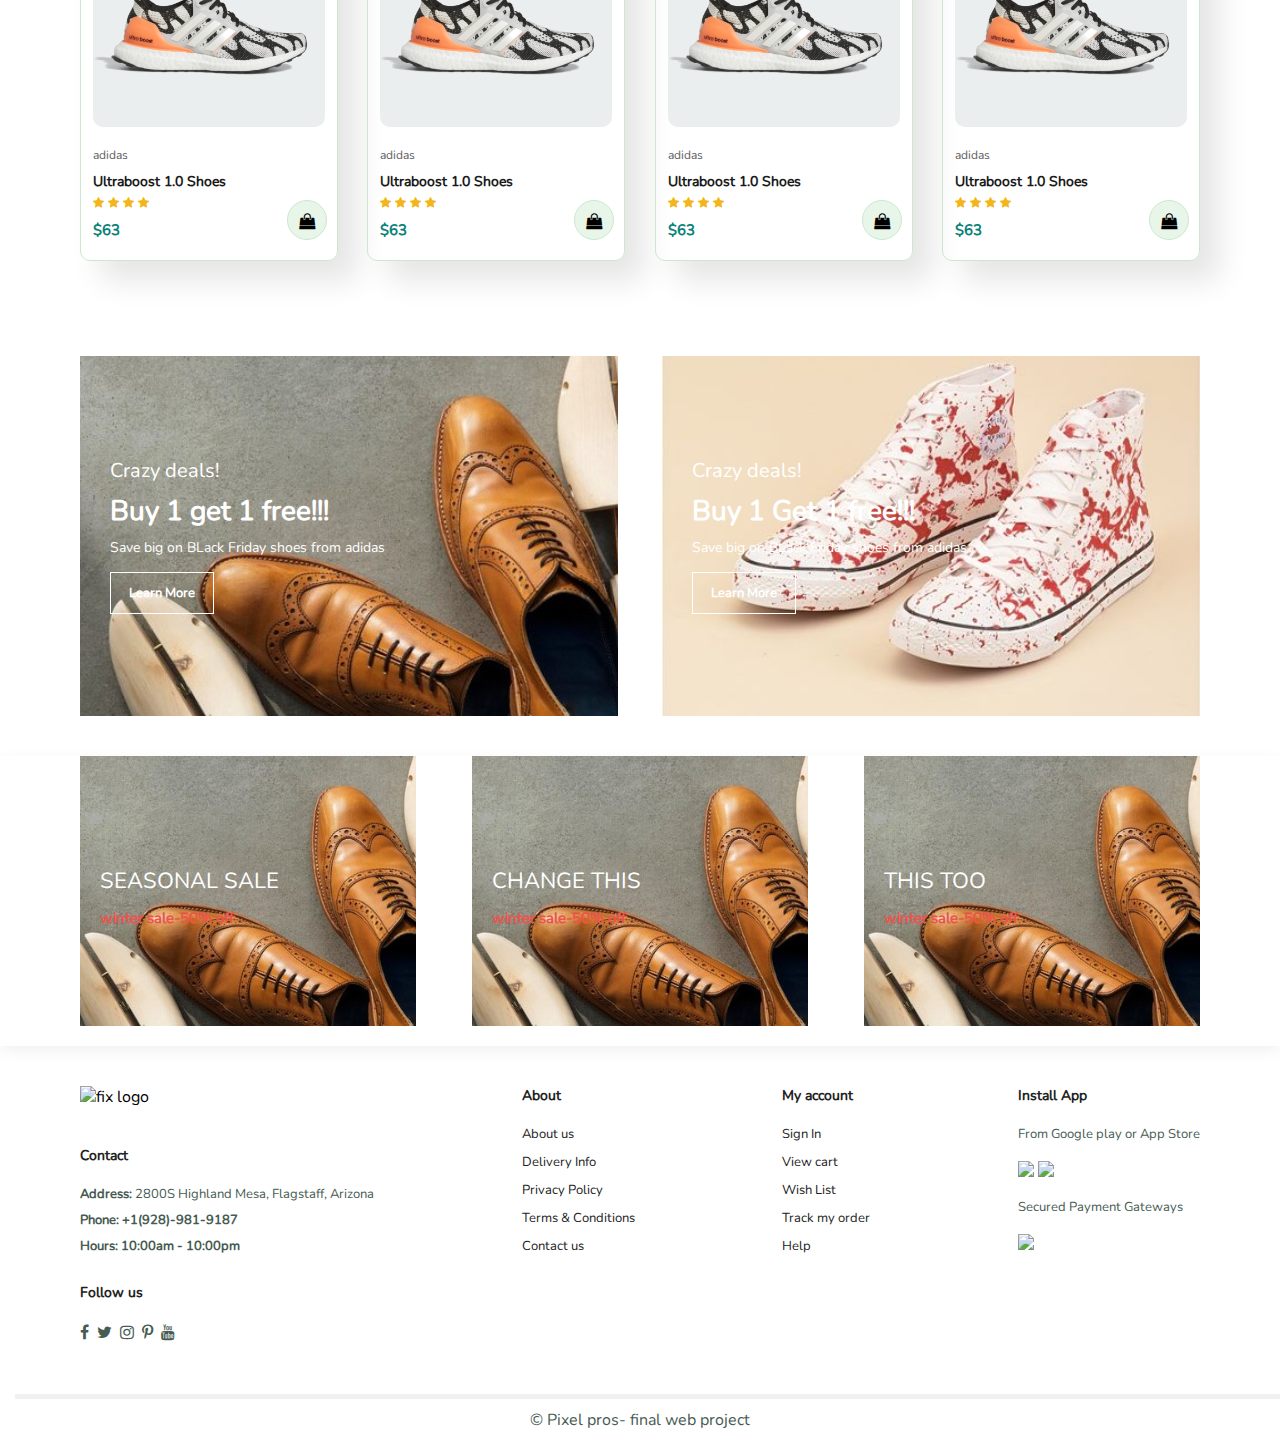
==== commit 608f5bf4: "products + contactus bug" ====
--- a/index.html
+++ b/index.html
@@ -18,10 +18,14 @@
                     <li><a href="shop.html">Shop</a></li>
                     <li><a href="blog.html">Blog</a></li>
                     <li><a href="about.html">About us</a></li>
-                    <li><a href="contact.html">Contact us</a></li>
+                    <li><a href="contactus.html">Contact us</a></li>
                     <li><a href="cart.html"><i class="fa fa-shopping-cart"></i></a></li>
                 </ul>
             </div>
+            <!-- <div id="mobile">
+                <i id="bar" class="fab fa-outdent"></i>
+                <a href="cart.html"><i class="fa fa-shopping-cart"></i></a>
+            </div> -->
         </section>
         <section id="banner">
             <h1>Sedona</h1>
@@ -69,133 +73,131 @@
                             <i class="fa fa-star"></i>
                             <!-- <i class="fa fa-star checked"></i> -->
                         </div>
-                        <h4>$63</h4>
+                        <h4>$63.25</h4>
                     </div>
                     <a href="#"><i class="fa fa-shopping-bag cart" style="color: black;"></i>
                     </a>    
                 </div>
                 <div class="pro">
-                    <img src="images/products/adidas.png">
-                    <div class="des">
-                        <span>adidas</span>
-                        <h5>Ultraboost 1.0 Shoes</h5>
-                        <div class="star">
-                            <i class="fa fa-star"></i>
-                            <i class="fa fa-star"></i>
-                            <i class="fa fa-star"></i>
-                            <i class="fa fa-star"></i>
-                            <i class="fa fa-star "></i>
-                        </div>
-                        <h4>$63</h4>
+                    <img src="images/products/p2.png">
+                    <div class="des">
+                        <span>Nike</span>
+                        <h5>Nike Crater Impact</h5>
+                        <div class="star">
+                            <i class="fa fa-star"></i>
+                            <i class="fa fa-star"></i>
+                            <i class="fa fa-star"></i>
+                        </div>
+                        <h4>$105.07</h4>
                     </div>
                         <a href="#"><i class="fa fa-shopping-bag cart" class="cart" style="color: black;"></i>
                         </a>
                     
                 </div>
                 <div class="pro">
-                    <img src="images/products/adidas.png">
-                    <div class="des">
-                        <span>adidas</span>
-                        <h5>Ultraboost 1.0 Shoes</h5>
-                        <div class="star">
-                            <i class="fa fa-star"></i>
-                            <i class="fa fa-star"></i>
-                            <i class="fa fa-star"></i>
-                            <i class="fa fa-star"></i>
-                            <!-- <i class="fa fa-star checked"></i> -->
-                        </div>
-                        <h4>$63</h4>
+                    <img src="images/products/p3.png">
+                    <div class="des">
+                        <span>Zudio</span>
+                        <h5>Women Shoes Powder Satin Fabric</h5>
+                        <div class="star">
+                            <i class="fa fa-star"></i>
+                            <i class="fa fa-star"></i>
+                            <i class="fa fa-star"></i>
+                            <i class="fa fa-star"></i>
+                            <i class="fa fa-star"></i>
+                            <!-- <i class="fa fa-star checked"></i> -->
+                        </div>
+                        <h4>$110.06</h4>
                     </div>
                         <a href="#"><i class="fa fa-shopping-bag cart" style="color: black;"></i>
                         </a>
             
                 </div> 
                 <div class="pro">
-                    <img src="images/products/adidas.png">
-                    <div class="des">
-                        <span>adidas</span>
-                        <h5>Ultraboost 1.0 Shoes</h5>
-                        <div class="star">
-                            <i class="fa fa-star"></i>
-                            <i class="fa fa-star"></i>
-                            <i class="fa fa-star"></i>
-                            <i class="fa fa-star"></i>
-                            <!-- <i class="fa fa-star checked"></i> -->
-                        </div>
-                        <h4>$63</h4>
-                    </div>
-                    <a href="#"><i class="fa fa-shopping-bag cart" style="color: black;"></i>
-                        </a>
-                    
-                </div>
-                <div class="pro">
-                    <img src="images/products/adidas.png">
-                    <div class="des">
-                        <span>adidas</span>
-                        <h5>Ultraboost 1.0 Shoes</h5>
-                        <div class="star">
-                            <i class="fa fa-star"></i>
-                            <i class="fa fa-star"></i>
-                            <i class="fa fa-star"></i>
-                            <i class="fa fa-star"></i>
-                            <!-- <i class="fa fa-star checked"></i> -->
-                        </div>
-                        <h4>$63</h4>
-                    </div>
-                    <a href="#"><i class="fa fa-shopping-bag cart" style="color: black;"></i>
-                        </a>
-                    
-                </div>
-                <div class="pro">
-                    <img src="images/products/adidas.png">
-                    <div class="des">
-                        <span>adidas</span>
-                        <h5>Ultraboost 1.0 Shoes</h5>
-                        <div class="star">
-                            <i class="fa fa-star"></i>
-                            <i class="fa fa-star"></i>
-                            <i class="fa fa-star"></i>
-                            <i class="fa fa-star"></i>
-                            <!-- <i class="fa fa-star checked"></i> -->
-                        </div>
-                        <h4>$63</h4>
-                    </div>
-                    <a href="#"><i class="fa fa-shopping-bag cart" style="color: black;"></i>
-                        </a>
-                    
-                </div>
-
-                <div class="pro">
-                    <img src="images/products/adidas.png">
-                    <div class="des">
-                        <span>adidas</span>
-                        <h5>Ultraboost 1.0 Shoes</h5>
-                        <div class="star">
-                            <i class="fa fa-star"></i>
-                            <i class="fa fa-star"></i>
-                            <i class="fa fa-star"></i>
-                            <i class="fa fa-star"></i>
-                            <!-- <i class="fa fa-star checked"></i> -->
-                        </div>
-                        <h4>$63</h4>
-                    </div>
-                    <a href="#"><i class="fa fa-shopping-bag cart" style="color: black;"></i>
-                        </a>
-                    
-                </div>
-                <div class="pro">
-                    <img src="images/products/adidas.png">
-                    <div class="des">
-                        <span>adidas</span>
-                        <h5>Ultraboost 1.0 Shoes</h5>
-                        <div class="star">
-                            <i class="fa fa-star"></i>
-                            <i class="fa fa-star"></i>
-                            <i class="fa fa-star"></i>
-                            <i class="fa fa-star"></i>
-                            <!-- <i class="fa fa-star checked"></i> -->
-                        </div>
-                        <h4>$63</h4>
+                    <img src="images/products/p4.png">
+                    <div class="des">
+                        <span>Burberry</span>
+                        <h5>Panel Leather Ankle Boots</h5>
+                        <div class="star">
+                            <i class="fa fa-star"></i>
+                            <i class="fa fa-star"></i>
+                            <i class="fa fa-star"></i>
+                            <!-- <i class="fa fa-star checked"></i> -->
+                        </div>
+                        <h4>$63</h4>
+                    </div>
+                    <a href="#"><i class="fa fa-shopping-bag cart" style="color: black;"></i>
+                        </a>
+                    
+                </div>
+                <div class="pro">
+                    <img src="images/products/p5.png">
+                    <div class="des">
+                        <span>Zudio</span>
+                        <h5>Punjabi Jutti shoes</h5>
+                        <div class="star">
+                            <i class="fa fa-star"></i>
+                            <i class="fa fa-star"></i>
+                            <i class="fa fa-star"></i>
+                            <i class="fa fa-star"></i>
+                            <!-- <i class="fa fa-star checked"></i> -->
+                        </div>
+                        <h4>$135.02</h4>
+                    </div>
+                    <a href="#"><i class="fa fa-shopping-bag cart" style="color: black;"></i>
+                        </a>
+                    
+                </div>
+                <div class="pro">
+                    <img src="images/products/p6.png">
+                    <div class="des">
+                        <span>Zudio</span>
+                        <h5>Hand Embroidered Desined shoes</h5>
+                        <div class="star">
+                            <i class="fa fa-star"></i>
+                            <i class="fa fa-star"></i>
+                            <i class="fa fa-star"></i>
+                            <i class="fa fa-star"></i>
+                            <!-- <i class="fa fa-star checked"></i> -->
+                        </div>
+                        <h4>$89.55</h4>
+                    </div>
+                    <a href="#"><i class="fa fa-shopping-bag cart" style="color: black;"></i>
+                        </a>
+                    
+                </div>
+
+                <div class="pro">
+                    <img src="images/products/p7.png">
+                    <div class="des">
+                        <span>Zudio</span>
+                        <h5>Ethic Mens Shoes</h5>
+                        <div class="star">
+                            <i class="fa fa-star"></i>
+                            <i class="fa fa-star"></i>
+                            <i class="fa fa-star"></i>
+                            <i class="fa fa-star"></i>
+                            <!-- <i class="fa fa-star checked"></i> -->
+                        </div>
+                        <h4>$45.09</h4>
+                    </div>
+                    <a href="#"><i class="fa fa-shopping-bag cart" style="color: black;"></i>
+                        </a>
+                    
+                </div>
+                <div class="pro">
+                    <img src="images/products/p8.png">
+                    <div class="des">
+                        <span>Zudio</span>
+                        <h5>Traditional Men's shoes</h5>
+                        <div class="star">
+                            <i class="fa fa-star"></i>
+                            <i class="fa fa-star"></i>
+                            <i class="fa fa-star"></i>
+                            <i class="fa fa-star"></i>
+                            <!-- <i class="fa fa-star checked"></i> -->
+                        </div>
+                        <h4>55.26</h4>
                     </div>
                     <a href="#"><i class="fa fa-shopping-bag cart" style="color: black;"></i>
                         </a>
--- a/style.css
+++ b/style.css
@@ -495,4 +495,328 @@
     width:100%;
     text-align: center;
     padding: 0 15px 0 15px;
+ }
+
+/*blog*/
+
+#blog {
+    padding: 150px 150px 0 150px;
+}
+
+#blog .blog-box {
+    display: flex;
+    align-items: center;
+    width: 100%;
+    position: relative;
+    padding-bottom: 90px;
+
+}
+#blog .blog-images {
+    width: 50%;
+    margin-right: 40px;
+
+}
+#blog .images {
+    width: 100%;
+    height: 300px;
+    object-fit: cover;
+}
+
+#blog .blog-details {
+    width: 50%;
+
+}
+#blog .blog-details a{
+    text-decoration: none;
+    font-size: 11px;
+    color:black;
+    font-weight: 700;
+    position: relative;
+    transition: 0.2s;
+}
+#blog .blog-details a::after {
+    content: "";
+    width: 50px;
+    height: 1px;
+    background-color: black;
+    position: absolute;
+    top: 4px;
+    right: -60px;
+
+}
+#blog .blog-details a:hover {
+    color: #088178;
+}
+#blog .blog-details a:hover::after {
+    background-color: #088178;
+
+}
+#blog .blog-box h1 {
+    position: absolute;
+    top: -40px;
+    left: 0;
+    font-size: 70px;
+    font-weight: 700;
+    color: gray;
+    z-index: -10;
+}
+
+/*about*/
+#page-header .about-header{
+    background-image: url("images/about.png");
+}
+
+#about-head{
+    display: flex;
+    align-items: center;
+    /* justify-content: space-between; */
+}
+#about-head img{
+    width:50%;
+    height:50%;
+}
+
+#about-head div{
+    padding-left: 40px;
+}
+
+
+/* Contactus page*/
+#contact-details {
+    display: flex;
+    align-items: centre;
+    justify-content: space-between;
+
+}
+
+#contact-details .details {
+    width: 40%;
+}
+#contact-details .details span,
+#form-details form span{
+    font-size: 12px;
+
+}
+#contact-details .details h2,
+#form-details form h2 {
+    font-size: 26px;
+    line-height: 35px;
+    padding: 20px 0;
+
+
+}
+
+#contact-details .details h3 {
+    font-size: 16px;
+    padding-bottom: 15px;
+
+}
+#contact-details .details li {
+    list-style: none;
+    display: flex;
+    padding: 10px 0;
+}
+#contact-details .details li i {
+    font-size: 14px;
+    padding-right: 22px;
+}
+#contact-details .details li p {
+    margin: 0;
+    font-size: 14px;
+}
+/*#contact-details .map {
+    width: 50px;
+    height: 400px;
+}
+#contact-details .map iframe {
+    width: 100%;
+    height: 100%;
+}*/
+#form-details {
+    display: flex;
+    justify-content: space-between;
+    margin: 30px;
+    padding: 80px;
+    border: 1px solid #d1e8f2;
+}
+#form-details form {
+    width: 65%;
+    display: flex;
+    flex-direction: column;
+    align-items: flex-start;
+
+}
+
+#form-details form input,
+#form-details form textarea {
+    width: 100%;
+    padding: 12px 15px;
+    outline: none;
+    margin-bottom: 20px;
+    border: 1px solid #e3e6f3;
+}
+
+#form-details form button {
+    background-color:#088178;
+    color:#fff;
+
+}
+#form-details .people div {
+    padding-bottom: 25px;
+    display: flex;
+    align-items: flex-start;
+}
+#form-details .people div image {
+    width: 65px;
+    height: 65px;
+    object-fit: cover;
+    margin-right: 15px;
+}
+#form-details .people div p {
+    margin: 0;
+    font-size: 13px;
+    line-height: 25px;
+}
+#form-details .people div p span {
+    display: block;
+    font-size: 16px;
+    font-weight: 600;
+    color: black;
+}
+
+
+/*cart*/
+#cart{
+    overflow-x: auto;
+}
+
+#cart table{
+    width:100%;
+    border-collapse: collapse;
+    table-layout: fixed;
+    white-space: nowrap;
+}
+
+#cart table img{
+    width:70px;
+}
+
+#cart table td:nth-child(1){
+    width:100px;
+    text-align: center;
+}
+
+#cart table td:nth-child(2){
+    width:150px;
+    text-align: center;
+}
+#cart table td:nth-child(3){
+    width:250px;
+    text-align: center;
+}
+#cart table td:nth-child(4),
+#cart table td:nth-child(5),
+#cart table td:nth-child(6){
+    width:150px;
+    text-align: center;
+}
+#cart table td:nth-child(5) input{
+    width: 70px;
+    padding-top: 10px 5px 10px 15px;
+}
+
+#cart table thead{
+    border:1px solid #e2e9e1;
+    border-left: none;
+    border-right: none;
+}
+
+#cart table thead td{
+    font-weight: 700;
+    text-transform: uppercase;
+    font-size: 13px;
+    padding: 18px 0;
+}
+
+#cart table tbody tr td{
+    padding-top: 15px;
+}
+
+#cart table tbody td{
+    font-size:13px;
+}
+
+#cart-add{
+    display: flex;
+    flex-wrap: wrap;
+    justify-content: space-between;
+}
+
+
+#coupon{
+    width: 50%;
+    margin-bottom: 30px;
+}
+
+#coupon h3,
+#subtotal h3{
+    padding-bottom: 15px;
+}
+
+
+#coupon input{
+    padding:10px 20px;
+    outline:none;
+    width:60%;
+    margin-right: 10px;
+    border: 1px solid #e2e9e1;
+}
+
+#coupon button,
+#subtotal button{
+    background-color: #088178;
+    color: white; 
+    padding: 11px 20px;
+}
+
+#subtotal{
+    width:50%;
+    margin-bottom: 30px;
+    border:1px solid #e2e9e1;
+    padding: 30px;
+}
+
+#subtotal table{
+    border-collapse: collapse;
+    width: 100%;
+    margin-bottom: 20px;
+}
+
+#subtotal table td{
+    width:50%;
+    border: 1px solid #e2e9e1;
+    padding: 10px;
+    font-size: 13px;
+}
+
+
+/*Media Query*/
+ @media (max-width:799px) {
+    #navbar{
+        display: flex;
+        flex-direction: column;
+        align-items:flex-start;
+        justify-content: flex-start;
+        position: fixed;
+        top:0;
+        right:-300px;
+        height: 100vh;
+        width:300px;
+        background-color: #E3E6F3;
+        box-shadow: 0 40 60px rgba(0,0,0,0.1);
+        padding: 80px 0 0 10px;
+    }
+    #navbar li{
+        margin-bottom: 25px;
+    }
  }